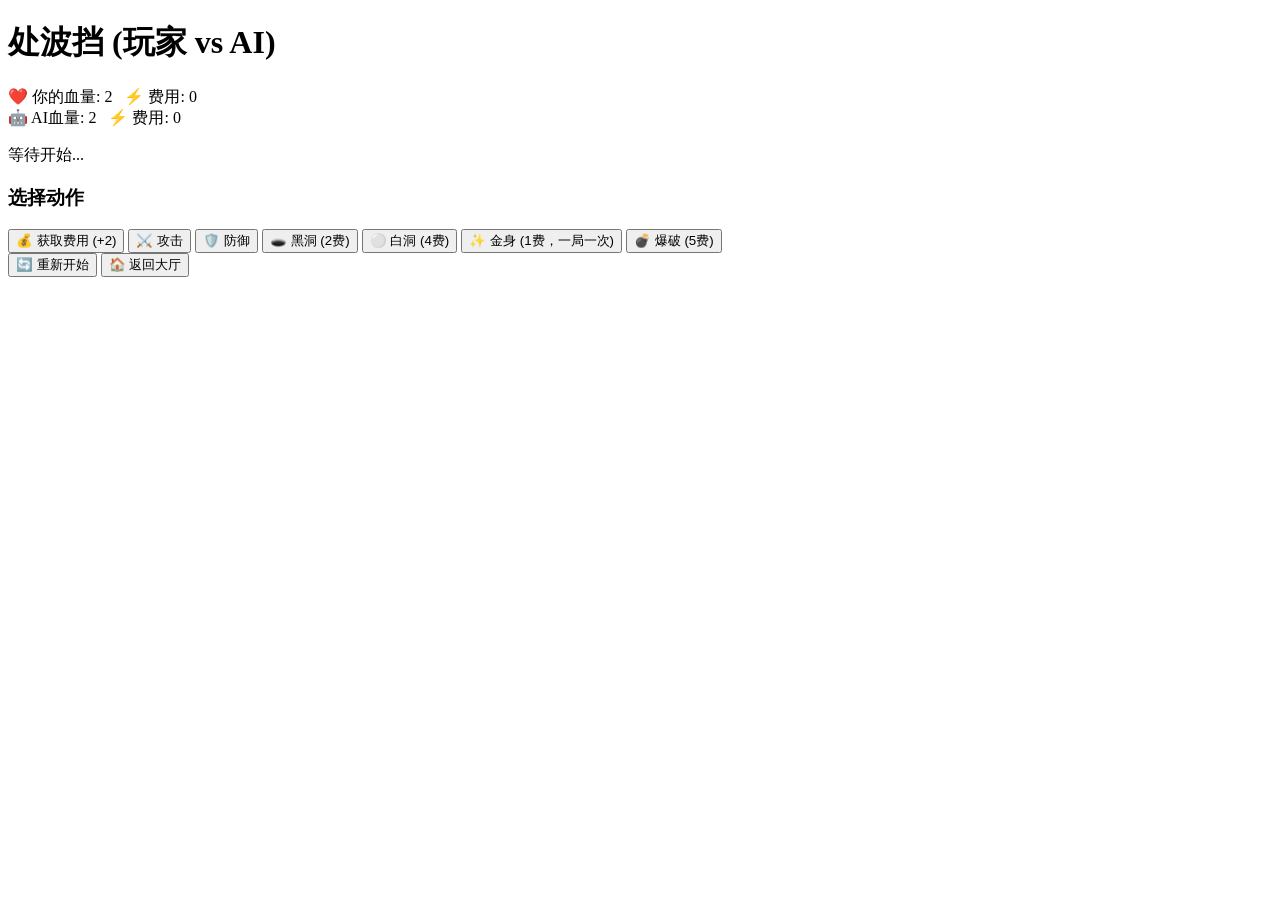
==== www/html/cbd.html @ 10d24fad "5.25about_cbd" ====
<!DOCTYPE html>
<html>
<head>
    <meta charset="UTF-8">
    <title>处波挡 - 单人模式</title>
    <link rel="stylesheet" href="/css/cbd.css">
</head>
<body>
    <h1>处波挡 (玩家 vs AI)</h1>
    <div id="gameInfo">
        <div>❤️ 你的血量: <span id="playerHp">2</span> &nbsp; ⚡ 费用: <span id="playerEnergy">0</span></div>
        <div>🤖 AI血量: <span id="aiHp">2</span> &nbsp; ⚡ 费用: <span id="aiEnergy">0</span></div>
    </div>
    <div id="resultArea">
        <p id="lastResult">等待开始...</p>
    </div>
    <div id="actionPanel">
        <h3>选择动作</h3>
        <button id="gainBtn">💰 获取费用 (+2)</button>
        <button id="attackBtn">⚔️ 攻击</button>
        <button id="defenseBtn">🛡️ 防御</button>
        <!-- 新增特殊动作按钮 -->
        <button id="blackholeBtn">🕳️ 黑洞 (2费)</button>
        <button id="whiteholeBtn">⚪ 白洞 (4费)</button>
        <button id="goldenBtn">✨ 金身 (1费，一局一次)</button>
        <button id="bombBtn">💣 爆破 (5费)</button>
    </div>
    <div id="attackOptions" style="display:none;">
        <h4>选择攻击招式及倍数</h4>
        <select id="attackSelect"></select>
        倍数: <input type="number" id="multiplier" min="1" max="5" value="1">
        <button id="confirmAttack">确认攻击</button>
        <button id="cancelAttack">取消</button>
    </div>
    <div id="defenseOptions" style="display:none;">
        <h4>选择防御</h4>
        <select id="defenseSelect"></select>
        <button id="confirmDefense">确认防御</button>
        <button id="cancelDefense">取消</button>
    </div>
    <button id="resetBtn">🔄 重新开始</button>
    <button onclick="location.href='index.html'">🏠 返回大厅</button>

    <script src="/js/cbd.js"></script>
</body>
</html>
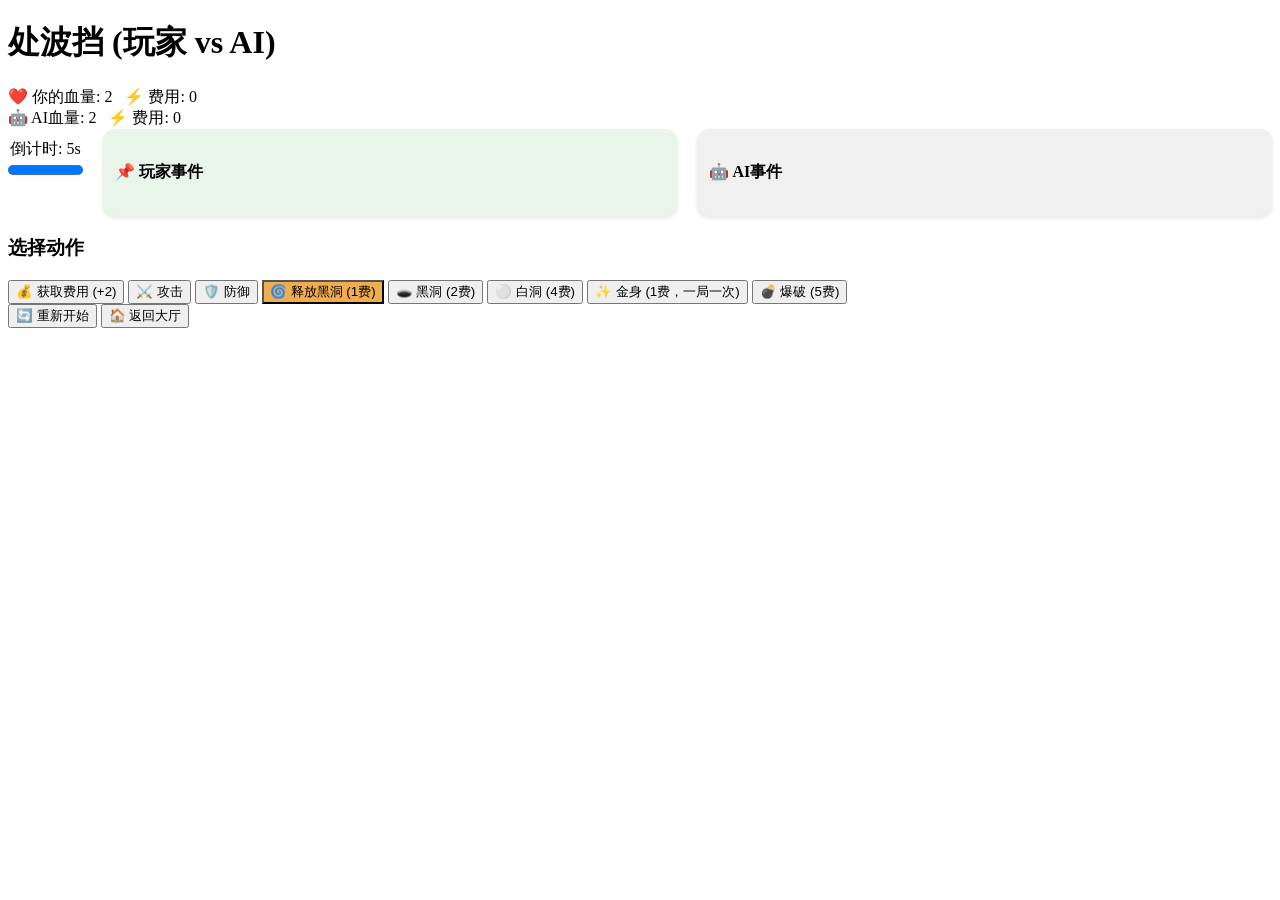
==== commit 351767cc: "5.26 about cbd submit" ====
--- a/www/html/cbd.html
+++ b/www/html/cbd.html
@@ -11,14 +11,26 @@
         <div>❤️ 你的血量: <span id="playerHp">2</span> &nbsp; ⚡ 费用: <span id="playerEnergy">0</span></div>
         <div>🤖 AI血量: <span id="aiHp">2</span> &nbsp; ⚡ 费用: <span id="aiEnergy">0</span></div>
     </div>
-    <div id="resultArea">
-        <p id="lastResult">等待开始...</p>
+    <div id="resultArea" style="display: flex; gap: 20px; justify-content: space-between;">
+    <div id="timerArea" style="text-align: center; margin: 10px 0;">
+    <span id="timerText">倒计时: 5s</span>
+    <progress id="timerProgress" value="5" max="5" style="width: 100%; height: 20px;"></progress>
     </div>
+    <div id="playerEventBox" style="flex:1; background: #e9f5e9; border-radius: 12px; padding: 12px; box-shadow: 0 2px 4px rgba(0,0,0,0.1);">
+        <h4>📌 玩家事件</h4>
+        <p id="playerEvents" style="margin:0; white-space: pre-wrap;"></p>
+    </div>
+    <div id="aiEventBox" style="flex:1; background: #f0f0f0; border-radius: 12px; padding: 12px; box-shadow: 0 2px 4px rgba(0,0,0,0.1);">
+        <h4>🤖 AI事件</h4>
+        <p id="aiEvents" style="margin:0; white-space: pre-wrap;"></p>
+    </div>
+</div>
     <div id="actionPanel">
         <h3>选择动作</h3>
         <button id="gainBtn">💰 获取费用 (+2)</button>
         <button id="attackBtn">⚔️ 攻击</button>
         <button id="defenseBtn">🛡️ 防御</button>
+        <button id="releaseBlackholeBtn" style="background:#f0ad4e;">🌀 释放黑洞 (1费)</button>
         <!-- 新增特殊动作按钮 -->
         <button id="blackholeBtn">🕳️ 黑洞 (2费)</button>
         <button id="whiteholeBtn">⚪ 白洞 (4费)</button>
